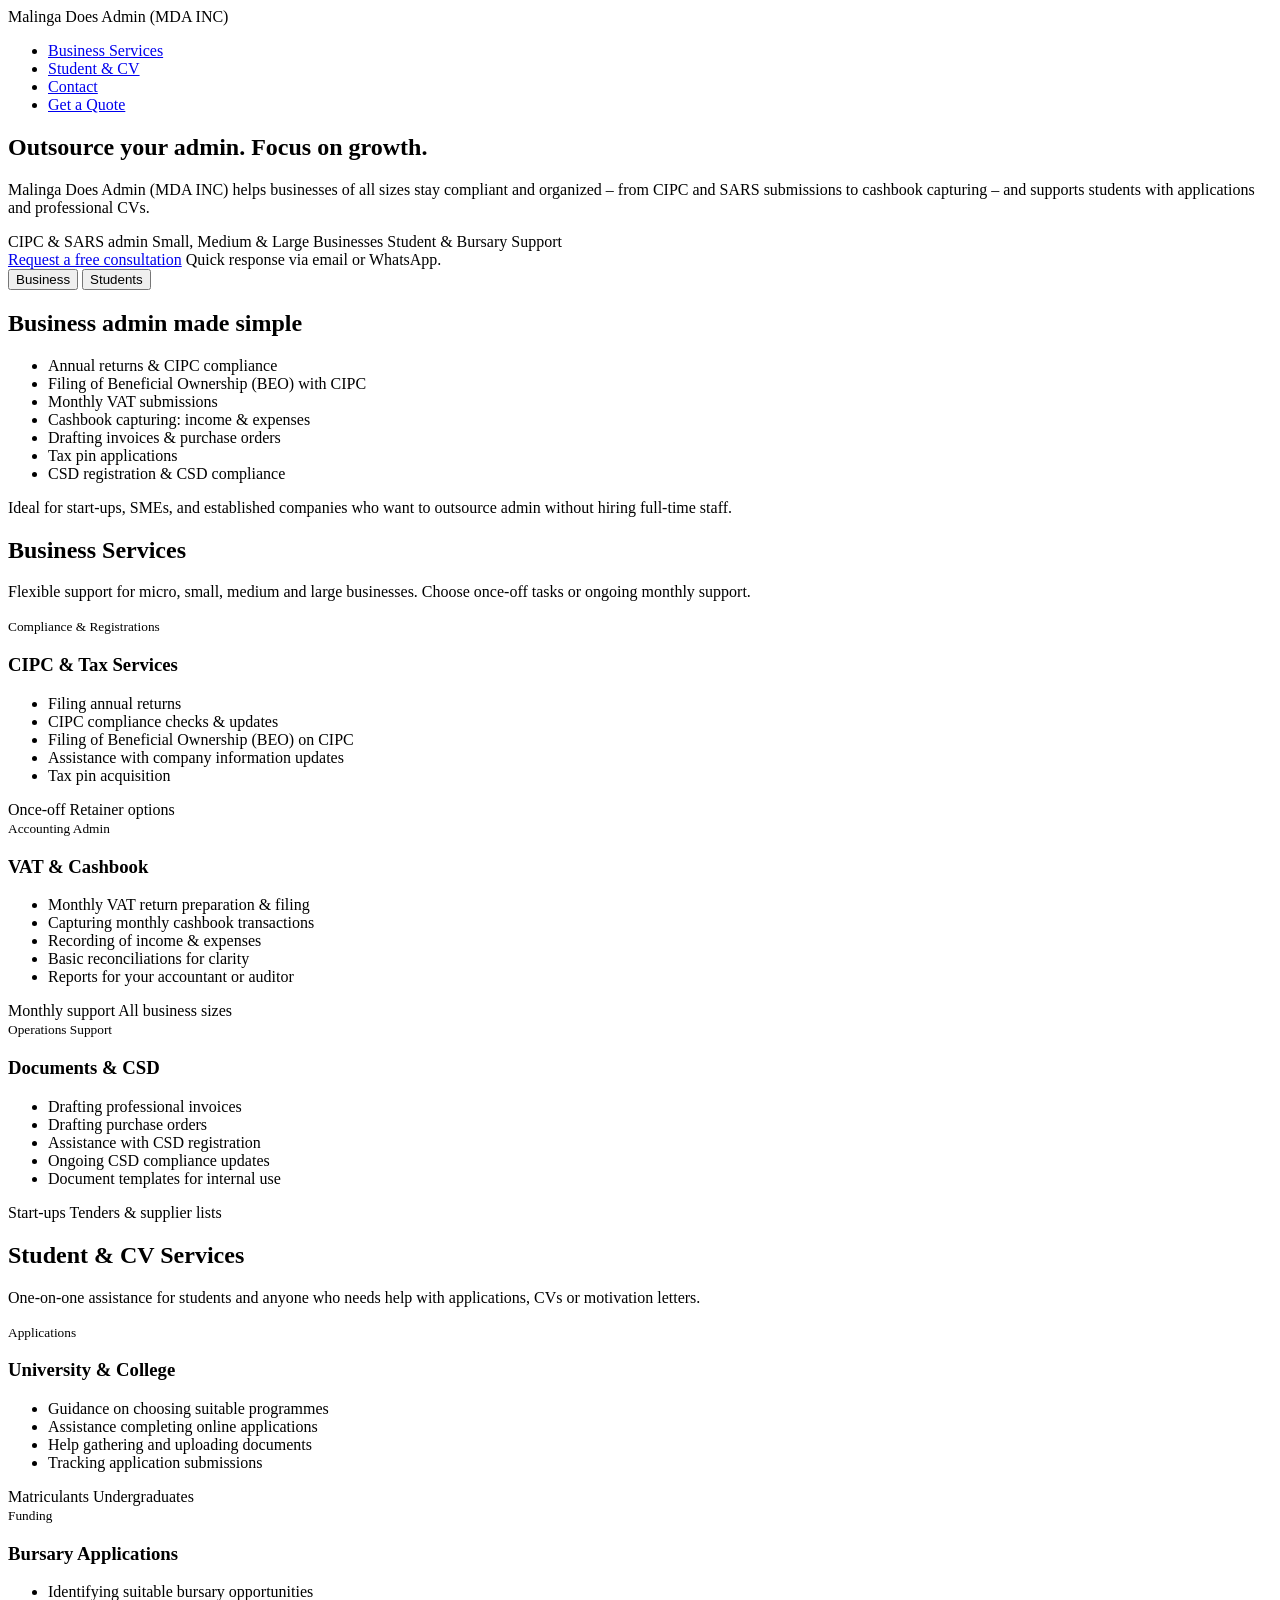
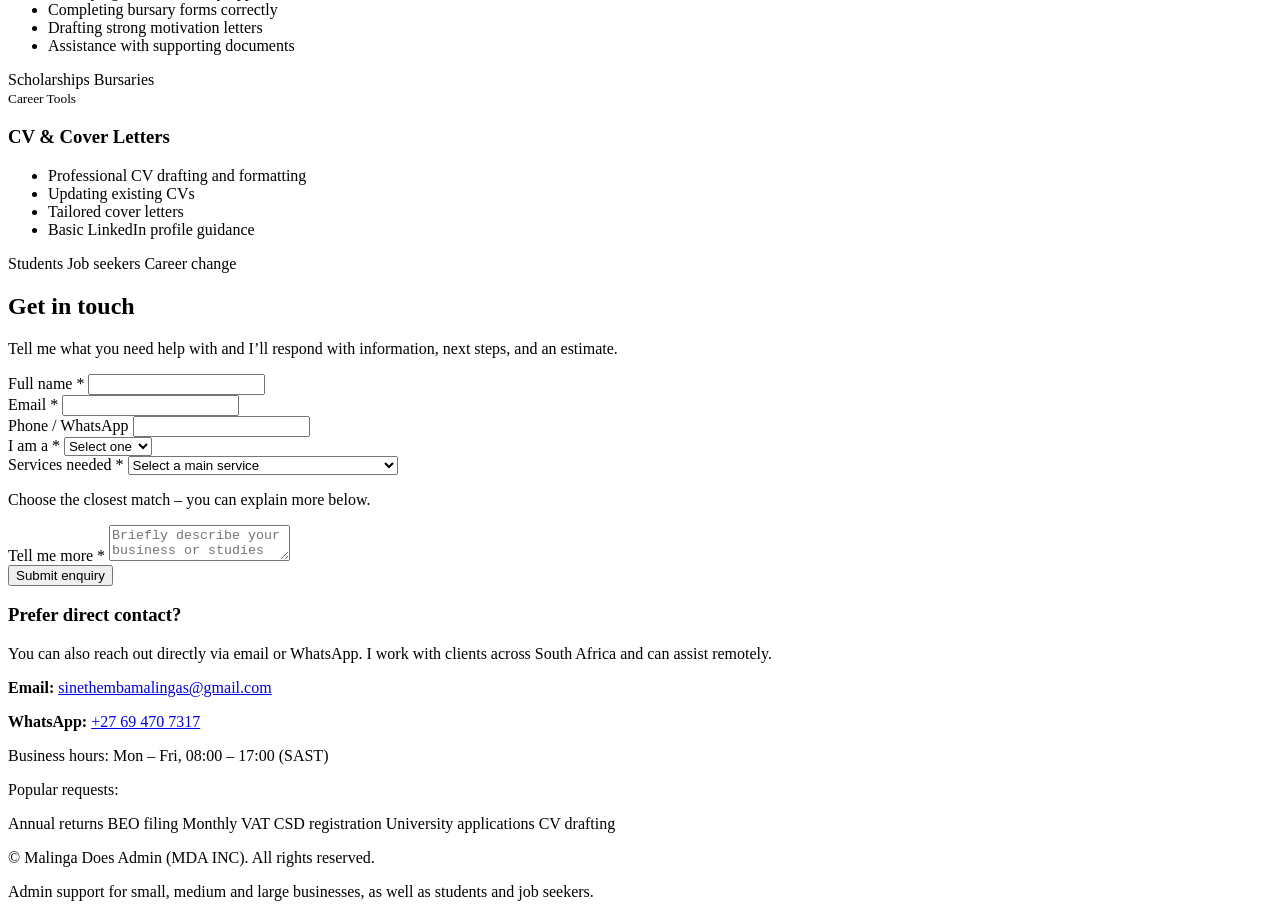
==== MDA index.html @ ca363f5a "Add files via upload" ====
<!DOCTYPE html>
<html lang="en">
<head>
  <meta charset="UTF-8" />
  <title>Malinga Does Admin (MDA INC) – Admin & Student Support Services</title>
  <meta name="viewport" content="width=device-width, initial-scale=1" />
  <meta name="description" content="Malinga Does Admin (MDA INC) offers CIPC & SARS admin, VAT, cashbook capturing, CSD, and student support including university, bursary applications and CV drafting." />
  <link rel="stylesheet" href="styles.css" />
</head>
<body>
  <!-- HEADER -->
  <header>
    <div class="container nav">
      <div class="logo">Malinga Does Admin (MDA INC)</div>
      <nav>
        <ul>
          <li><a href="#business-services">Business Services</a></li>
          <li><a href="#student-services">Student & CV</a></li>
          <li><a href="#contact">Contact</a></li>
          <li><a href="#contact" class="btn btn-outline">Get a Quote</a></li>
        </ul>
      </nav>
    </div>
  </header>

  <!-- HERO -->
  <section class="hero">
    <div class="container hero-inner">
      <div>
        <h1>Outsource your admin. Focus on growth.</h1>
        <p>
          Malinga Does Admin (MDA INC) helps businesses of all sizes stay compliant and organized –
          from CIPC and SARS submissions to cashbook capturing – and supports students with
          applications and professional CVs.
        </p>

        <div class="hero-badges">
          <span class="badge">CIPC & SARS admin</span>
          <span class="badge">Small, Medium & Large Businesses</span>
          <span class="badge">Student & Bursary Support</span>
        </div>

        <div class="hero-actions">
          <a href="#contact" class="btn btn-primary">Request a free consultation</a>
          <span class="hero-note">Quick response via email or WhatsApp.</span>
        </div>
      </div>

      <aside class="hero-card">
        <div class="pill-tabs">
          <button class="active" data-target="business-panel">Business</button>
          <button data-target="student-panel">Students</button>
        </div>

        <div id="business-panel">
          <h2>Business admin made simple</h2>
          <ul class="hero-list">
            <li>Annual returns & CIPC compliance</li>
            <li>Filing of Beneficial Ownership (BEO) with CIPC</li>
            <li>Monthly VAT submissions</li>
            <li>Cashbook capturing: income & expenses</li>
            <li>Drafting invoices & purchase orders</li>
            <li>Tax pin applications</li>
            <li>CSD registration & CSD compliance</li>
          </ul>
          <p class="hero-note">
            Ideal for start-ups, SMEs, and established companies who want
            to outsource admin without hiring full‑time staff.
          </p>
        </div>

        <div id="student-panel" style="display: none;">
          <h2>Support for students & job seekers</h2>
          <ul class="hero-list">
            <li>University, college & bursary applications</li>
            <li>Assistance with required documents</li>
            <li>Professional CV drafting & layout</li>
            <li>Motivation letters and cover letters</li>
          </ul>
          <p class="hero-note">
            Perfect for matriculants, university students, and anyone
            needing a strong CV or help with applications.
          </p>
        </div>
      </aside>
    </div>
  </section>

  <!-- BUSINESS SERVICES -->
  <section id="business-services">
    <div class="container">
      <div class="section-title">
        <h2>Business Services</h2>
        <p>
          Flexible support for micro, small, medium and large
          businesses. Choose once‑off tasks or ongoing monthly support.
        </p>
      </div>

      <div class="grid-3">
        <div class="card">
          <small>Compliance & Registrations</small>
          <h3>CIPC & Tax Services</h3>
          <ul>
            <li>Filing annual returns</li>
            <li>CIPC compliance checks & updates</li>
            <li>Filing of Beneficial Ownership (BEO) on CIPC</li>
            <li>Assistance with company information updates</li>
            <li>Tax pin acquisition</li>
          </ul>
          <div>
            <span class="tag">Once‑off</span>
            <span class="tag">Retainer options</span>
          </div>
        </div>

        <div class="card">
          <small>Accounting Admin</small>
          <h3>VAT & Cashbook</h3>
          <ul>
            <li>Monthly VAT return preparation & filing</li>
            <li>Capturing monthly cashbook transactions</li>
            <li>Recording of income & expenses</li>
            <li>Basic reconciliations for clarity</li>
            <li>Reports for your accountant or auditor</li>
          </ul>
          <div>
            <span class="tag">Monthly support</span>
            <span class="tag">All business sizes</span>
          </div>
        </div>

        <div class="card">
          <small>Operations Support</small>
          <h3>Documents & CSD</h3>
          <ul>
            <li>Drafting professional invoices</li>
            <li>Drafting purchase orders</li>
            <li>Assistance with CSD registration</li>
            <li>Ongoing CSD compliance updates</li>
            <li>Document templates for internal use</li>
          </ul>
          <div>
            <span class="tag">Start‑ups</span>
            <span class="tag">Tenders & supplier lists</span>
          </div>
        </div>
      </div>
    </div>
  </section>

  <!-- STUDENT & CV SERVICES -->
  <section id="student-services">
    <div class="container">
      <div class="section-title">
        <h2>Student & CV Services</h2>
        <p>
          One‑on‑one assistance for students and anyone who needs help
          with applications, CVs or motivation letters.
        </p>
      </div>

      <div class="grid-3">
        <div class="card">
          <small>Applications</small>
          <h3>University & College</h3>
          <ul>
            <li>Guidance on choosing suitable programmes</li>
            <li>Assistance completing online applications</li>
            <li>Help gathering and uploading documents</li>
            <li>Tracking application submissions</li>
          </ul>
          <div>
            <span class="tag">Matriculants</span>
            <span class="tag">Undergraduates</span>
          </div>
        </div>

        <div class="card">
          <small>Funding</small>
          <h3>Bursary Applications</h3>
          <ul>
            <li>Identifying suitable bursary opportunities</li>
            <li>Completing bursary forms correctly</li>
            <li>Drafting strong motivation letters</li>
            <li>Assistance with supporting documents</li>
          </ul>
          <div>
            <span class="tag">Scholarships</span>
            <span class="tag">Bursaries</span>
          </div>
        </div>

        <div class="card">
          <small>Career Tools</small>
          <h3>CV & Cover Letters</h3>
          <ul>
            <li>Professional CV drafting and formatting</li>
            <li>Updating existing CVs</li>
            <li>Tailored cover letters</li>
            <li>Basic LinkedIn profile guidance</li>
          </ul>
          <div>
            <span class="tag">Students</span>
            <span class="tag">Job seekers</span>
            <span class="tag">Career change</span>
          </div>
        </div>
      </div>
    </div>
  </section>

  <!-- CONTACT -->
  <section id="contact">
    <div class="container">
      <div class="section-title">
        <h2>Get in touch</h2>
        <p>
          Tell me what you need help with and I’ll respond with
          information, next steps, and an estimate.
        </p>
      </div>

      <div class="contact-layout">
        <form id="contact-form" action="https://formspree.io/f/YOUR_FORMSPREE_ID" method="POST">
          <div class="inline-fields">
            <div class="field-group">
              <label for="name">Full name *</label>
              <input type="text" id="name" name="name" required />
            </div>
            <div class="field-group">
              <label for="email">Email *</label>
              <input type="email" id="email" name="_replyto" required />
            </div>
          </div>

          <div class="inline-fields">
            <div class="field-group">
              <label for="phone">Phone / WhatsApp</label>
              <input type="tel" id="phone" name="phone" />
            </div>
            <div class="field-group">
              <label for="client-type">I am a *</label>
              <select id="client-type" name="client_type" required>
                <option value="">Select one</option>
                <option value="business">Business</option>
                <option value="student">Student</option>
                <option value="job-seeker">Job seeker</option>
                <option value="other">Other</option>
              </select>
            </div>
          </div>

          <div class="field-group">
            <label for="services">Services needed *</label>
            <select id="services" name="services" required>
              <option value="">Select a main service</option>
              <option value="annual-returns">Annual returns / CIPC compliance</option>
              <option value="beo">Beneficial Ownership (BEO) filing</option>
              <option value="vat">Monthly VAT filing</option>
              <option value="cashbook">Cashbook capturing (income & expenses)</option>
              <option value="invoices-pos">Invoices & Purchase Orders</option>
              <option value="tax-pin">Tax pin / SARS admin</option>
              <option value="csd">CSD registration & compliance</option>
              <option value="tertiary-apps">University / College applications</option>
              <option value="bursaries">Bursary applications</option>
              <option value="cv">CV drafting / update</option>
              <option value="other">Other / Not sure</option>
            </select>
            <p class="helper-text">
              Choose the closest match – you can explain more below.
            </p>
          </div>

          <div class="field-group">
            <label for="message">Tell me more *</label>
            <textarea id="message" name="message" required
              placeholder="Briefly describe your business or studies and what you need help with."></textarea>
          </div>

          <button type="submit" class="btn btn-primary">Submit enquiry</button>
          <p id="form-status" class="helper-text" style="margin-top: 0.4rem;"></p>
        </form>

        <div class="contact-info">
          <h3>Prefer direct contact?</h3>
          <p>
            You can also reach out directly via email or WhatsApp.
            I work with clients across South Africa and can assist
            remotely.
          </p>

          <div class="contact-box">
            <p><strong>Email:</strong> <a href="mailto:sinethembamalingas@gmail.com">sinethembamalingas@gmail.com</a></p>
            <p><strong>WhatsApp:</strong>
              <a href="https://wa.me/27694707317" target="_blank">+27&nbsp;69&nbsp;470&nbsp;7317</a>
            </p>
            <p style="margin-top: 0.5rem;">
              Business hours: Mon – Fri, 08:00 – 17:00 (SAST)
            </p>
          </div>

          <p style="margin-top: 1rem;">Popular requests:</p>
          <div>
            <span class="pill">Annual returns</span>
            <span class="pill">BEO filing</span>
            <span class="pill">Monthly VAT</span>
            <span class="pill">CSD registration</span>
            <span class="pill">University applications</span>
            <span class="pill">CV drafting</span>
          </div>
        </div>
      </div>
    </div>
  </section>

  <!-- FOOTER -->
  <footer>
    <div class="container">
      <p>&copy; <span id="year"></span> Malinga Does Admin (MDA INC). All rights reserved.</p>
      <p>
        Admin support for small, medium and large businesses, as well as students
        and job seekers.
      </p>
    </div>
  </footer>

  <script src="script.js"></script>
</body>
</html>
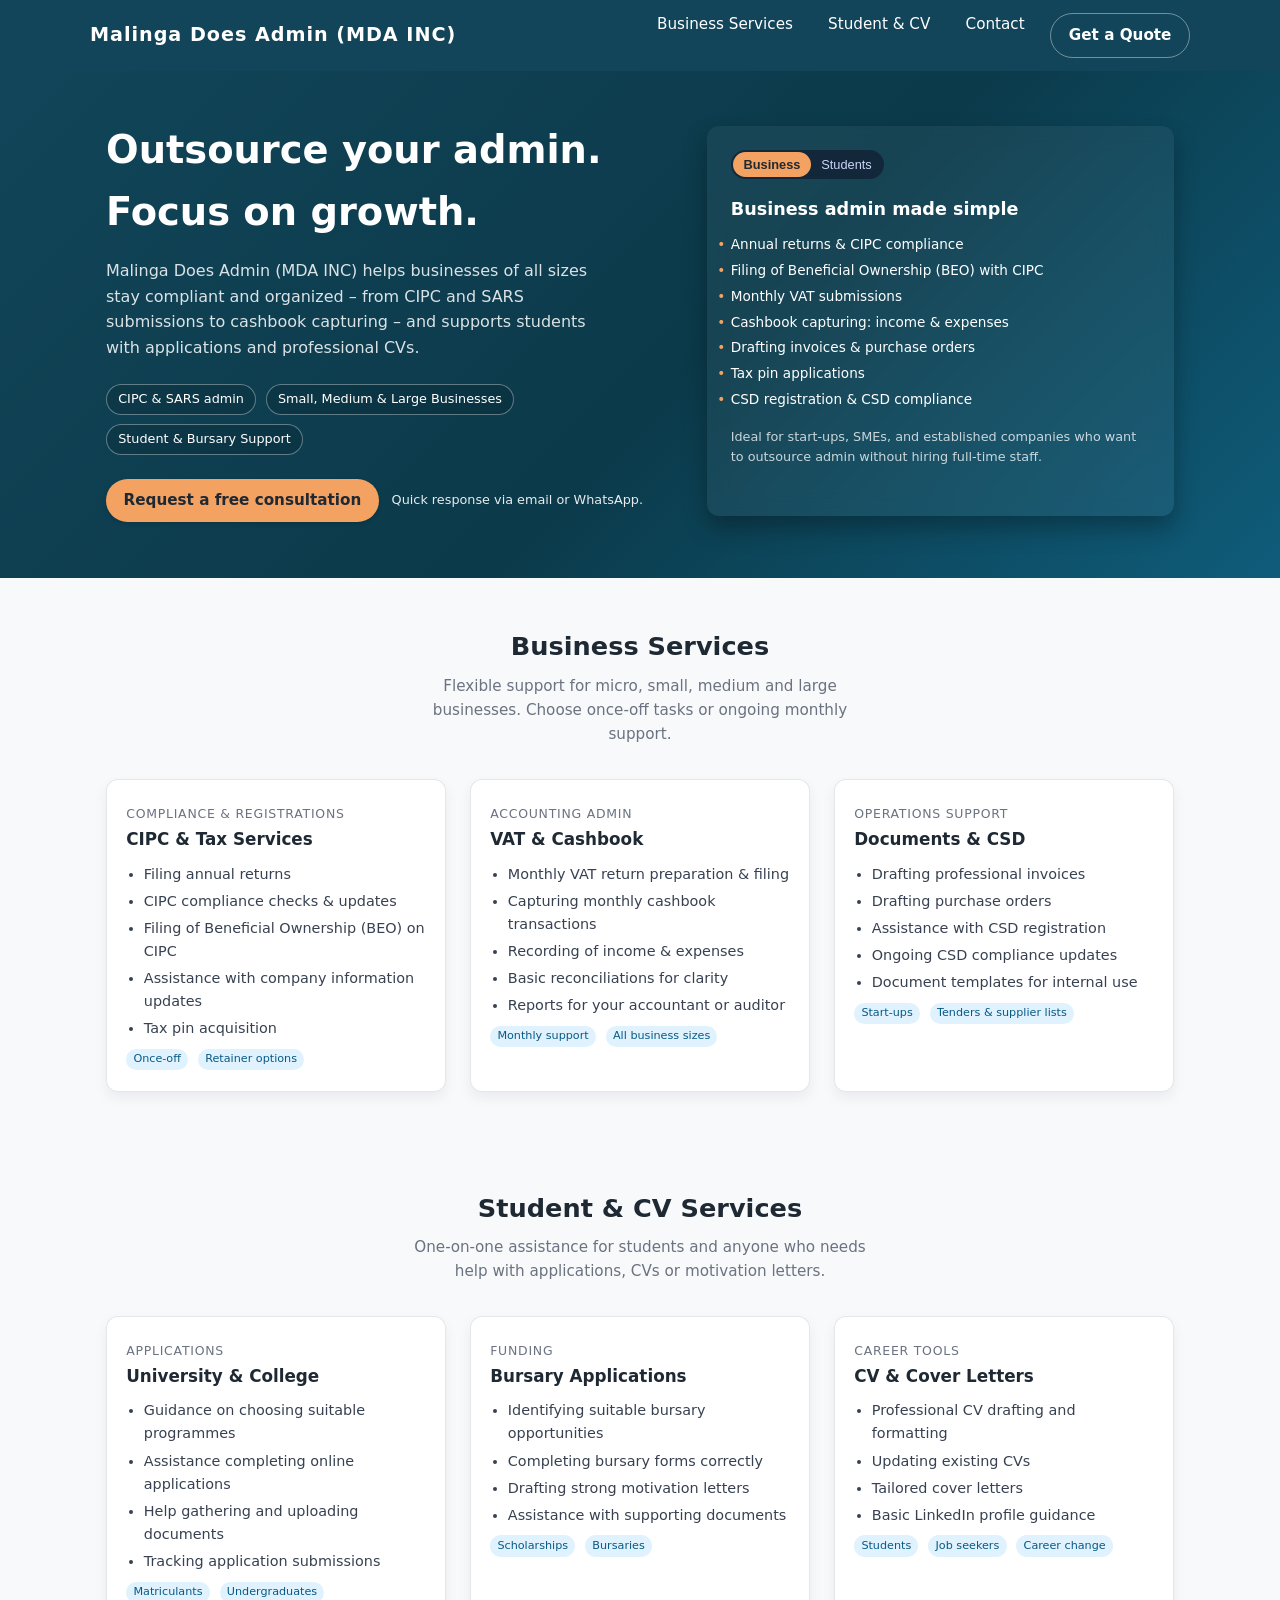
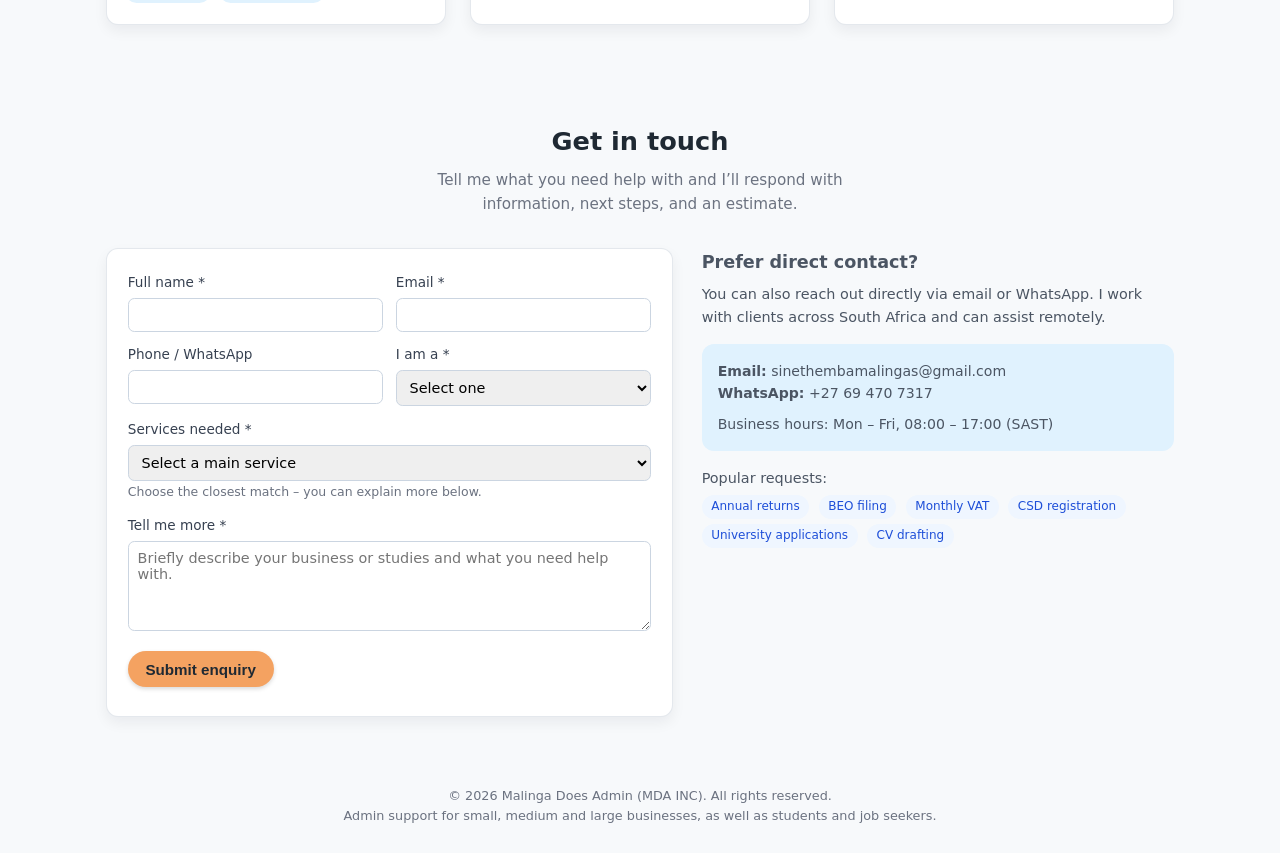
==== commit 5363a552: "Update print statement from 'Hello' to 'Goodbye'" ====
--- a/MDA index.html
+++ b/MDA index.html
@@ -4,8 +4,418 @@
   <meta charset="UTF-8" />
   <title>Malinga Does Admin (MDA INC) – Admin & Student Support Services</title>
   <meta name="viewport" content="width=device-width, initial-scale=1" />
-  <meta name="description" content="Malinga Does Admin (MDA INC) offers CIPC & SARS admin, VAT, cashbook capturing, CSD, and student support including university, bursary applications and CV drafting." />
-  <link rel="stylesheet" href="styles.css" />
+  <meta
+    name="description"
+    content="Malinga Does Admin (MDA INC) offers CIPC & SARS admin, VAT filing, cashbook capturing, CSD compliance, and support for students with applications and CV drafting."
+  />
+  <style>
+    :root {
+      --primary: #124559;
+      --primary-light: #197aa2;
+      --accent: #f4a261;
+      --bg: #f7f9fb;
+      --text: #1f2933;
+      --muted: #6b7280;
+      --white: #ffffff;
+    }
+
+    * {
+      box-sizing: border-box;
+      margin: 0;
+      padding: 0;
+    }
+
+    body {
+      font-family: system-ui, -apple-system, BlinkMacSystemFont, "Segoe UI", sans-serif;
+      background: var(--bg);
+      color: var(--text);
+      line-height: 1.6;
+    }
+
+    a {
+      color: inherit;
+      text-decoration: none;
+    }
+
+    header {
+      background: var(--primary);
+      color: var(--white);
+      position: sticky;
+      top: 0;
+      z-index: 100;
+    }
+
+    .container {
+      width: 100%;
+      max-width: 1100px;
+      margin: 0 auto;
+      padding: 0 1rem;
+    }
+
+    .nav {
+      display: flex;
+      align-items: center;
+      justify-content: space-between;
+      padding: 0.8rem 0;
+    }
+
+    .logo {
+      font-weight: 700;
+      font-size: 1.2rem;
+      letter-spacing: 0.05em;
+    }
+
+    nav ul {
+      list-style: none;
+      display: flex;
+      gap: 1rem;
+      font-size: 0.95rem;
+    }
+
+    nav ul li a {
+      padding: 0.4rem 0.6rem;
+      border-radius: 0.25rem;
+      transition: background 0.2s;
+    }
+
+    nav ul li a:hover {
+      background: rgba(255, 255, 255, 0.12);
+    }
+
+    .btn {
+      display: inline-block;
+      padding: 0.6rem 1.1rem;
+      border-radius: 999px;
+      border: none;
+      cursor: pointer;
+      font-weight: 600;
+      font-size: 0.95rem;
+      transition: transform 0.1s, box-shadow 0.1s, background 0.1s;
+      text-align: center;
+    }
+
+    .btn-primary {
+      background: var(--accent);
+      color: #1f2933;
+      box-shadow: 0 2px 4px rgba(0, 0, 0, 0.15);
+    }
+
+    .btn-primary:hover {
+      background: #f29a4d;
+      transform: translateY(-1px);
+      box-shadow: 0 4px 10px rgba(0, 0, 0, 0.18);
+    }
+
+    .btn-outline {
+      background: transparent;
+      color: var(--white);
+      border: 1px solid rgba(255, 255, 255, 0.4);
+    }
+
+    /* Hero */
+    .hero {
+      padding: 3rem 0 3.5rem;
+      background: linear-gradient(135deg, #124559, #0b3a4a 55%, #0f5c7a);
+      color: var(--white);
+    }
+
+    .hero-inner {
+      display: grid;
+      grid-template-columns: minmax(0, 3fr) minmax(0, 2.5fr);
+      gap: 2.5rem;
+      align-items: center;
+    }
+
+    .hero h1 {
+      font-size: clamp(2rem, 3vw, 2.6rem);
+      margin-bottom: 1rem;
+    }
+
+    .hero p {
+      max-width: 32rem;
+      color: rgba(255, 255, 255, 0.85);
+      margin-bottom: 1.5rem;
+    }
+
+    .hero-badges {
+      display: flex;
+      flex-wrap: wrap;
+      gap: 0.6rem;
+      margin-bottom: 1.5rem;
+      font-size: 0.8rem;
+    }
+
+    .badge {
+      padding: 0.25rem 0.7rem;
+      border-radius: 999px;
+      border: 1px solid rgba(255, 255, 255, 0.35);
+      background: rgba(0, 0, 0, 0.12);
+      backdrop-filter: blur(6px);
+    }
+
+    .hero-actions {
+      display: flex;
+      flex-wrap: wrap;
+      gap: 0.8rem;
+      align-items: center;
+    }
+
+    .hero-note {
+      font-size: 0.8rem;
+      opacity: 0.9;
+    }
+
+    .hero-card {
+      background: rgba(255, 255, 255, 0.05);
+      border-radius: 0.75rem;
+      padding: 1.5rem;
+      box-shadow: 0 12px 25px rgba(0, 0, 0, 0.3);
+      backdrop-filter: blur(10px);
+    }
+
+    .hero-card h2 {
+      font-size: 1.1rem;
+      margin-bottom: 0.7rem;
+    }
+
+    .pill-tabs {
+      display: inline-flex;
+      border-radius: 999px;
+      padding: 0.15rem;
+      background: rgba(15, 23, 42, 0.6);
+      margin-bottom: 1rem;
+    }
+
+    .pill-tabs button {
+      border-radius: 999px;
+      border: none;
+      background: transparent;
+      color: #cbd5f5;
+      font-size: 0.8rem;
+      padding: 0.3rem 0.65rem;
+      cursor: pointer;
+      transition: background 0.15s;
+    }
+
+    .pill-tabs button.active {
+      background: var(--accent);
+      color: #1f2933;
+      font-weight: 600;
+    }
+
+    .hero-list {
+      list-style: none;
+      font-size: 0.85rem;
+      display: grid;
+      gap: 0.25rem;
+      margin-bottom: 1rem;
+    }
+
+    .hero-list li::before {
+      content: "•";
+      color: var(--accent);
+      display: inline-block;
+      width: 1em;
+      margin-left: -1em;
+    }
+
+    /* Sections */
+    section {
+      padding: 3rem 0;
+    }
+
+    .section-title {
+      text-align: center;
+      margin-bottom: 2rem;
+    }
+
+    .section-title h2 {
+      font-size: 1.6rem;
+      margin-bottom: 0.4rem;
+    }
+
+    .section-title p {
+      color: var(--muted);
+      font-size: 0.95rem;
+      max-width: 30rem;
+      margin: 0.3rem auto 0;
+    }
+
+    /* Services */
+    .grid-3 {
+      display: grid;
+      grid-template-columns: repeat(3, minmax(0, 1fr));
+      gap: 1.5rem;
+    }
+
+    .card {
+      background: var(--white);
+      border-radius: 0.75rem;
+      padding: 1.3rem 1.2rem;
+      box-shadow: 0 6px 14px rgba(15, 23, 42, 0.06);
+      border: 1px solid rgba(148, 163, 184, 0.25);
+    }
+
+    .card h3 {
+      font-size: 1.05rem;
+      margin-bottom: 0.4rem;
+    }
+
+    .card small {
+      color: var(--muted);
+      font-size: 0.78rem;
+      text-transform: uppercase;
+      letter-spacing: 0.06em;
+    }
+
+    .card ul {
+      margin-top: 0.6rem;
+      padding-left: 1.1rem;
+      font-size: 0.9rem;
+      color: #374151;
+    }
+
+    .card ul li {
+      margin-bottom: 0.25rem;
+    }
+
+    .tag {
+      display: inline-block;
+      font-size: 0.7rem;
+      padding: 0.1rem 0.45rem;
+      border-radius: 999px;
+      background: #e0f2fe;
+      color: #075985;
+      margin-right: 0.3rem;
+      margin-top: 0.3rem;
+    }
+
+    /* Contact */
+    .contact-layout {
+      display: grid;
+      grid-template-columns: minmax(0, 3fr) minmax(0, 2.5fr);
+      gap: 1.8rem;
+      align-items: flex-start;
+    }
+
+    form {
+      background: var(--white);
+      border-radius: 0.75rem;
+      padding: 1.4rem 1.3rem;
+      box-shadow: 0 6px 14px rgba(15, 23, 42, 0.06);
+      border: 1px solid rgba(148, 163, 184, 0.25);
+    }
+
+    .field-group {
+      margin-bottom: 0.8rem;
+    }
+
+    label {
+      display: block;
+      font-size: 0.85rem;
+      margin-bottom: 0.25rem;
+      color: #374151;
+    }
+
+    input[type="text"],
+    input[type="email"],
+    input[type="tel"],
+    select,
+    textarea {
+      width: 100%;
+      padding: 0.5rem 0.55rem;
+      border-radius: 0.4rem;
+      border: 1px solid #cbd5e1;
+      font-size: 0.9rem;
+      font-family: inherit;
+    }
+
+    textarea {
+      min-height: 90px;
+      resize: vertical;
+    }
+
+    .inline-fields {
+      display: grid;
+      grid-template-columns: repeat(2, minmax(0, 1fr));
+      gap: 0.8rem;
+    }
+
+    .helper-text {
+      font-size: 0.78rem;
+      color: var(--muted);
+      margin-top: 0.1rem;
+    }
+
+    .contact-info {
+      font-size: 0.9rem;
+      color: #4b5563;
+    }
+
+    .contact-info h3 {
+      font-size: 1.1rem;
+      margin-bottom: 0.4rem;
+    }
+
+    .contact-box {
+      background: #e0f2fe;
+      border-radius: 0.75rem;
+      padding: 1rem;
+      margin-top: 0.9rem;
+      font-size: 0.88rem;
+    }
+
+    .pill {
+      display: inline-block;
+      border-radius: 999px;
+      background: #eff6ff;
+      color: #1d4ed8;
+      font-size: 0.75rem;
+      padding: 0.15rem 0.6rem;
+      margin-right: 0.3rem;
+      margin-top: 0.3rem;
+    }
+
+    footer {
+      padding: 1.3rem 0 1.6rem;
+      font-size: 0.8rem;
+      color: var(--muted);
+      text-align: center;
+    }
+
+    footer a {
+      color: var(--primary-light);
+    }
+
+    /* Responsive */
+    @media (max-width: 900px) {
+      .hero-inner,
+      .contact-layout {
+        grid-template-columns: minmax(0, 1fr);
+      }
+      .hero {
+        padding-top: 2.3rem;
+      }
+    }
+
+    @media (max-width: 768px) {
+      nav ul {
+        display: none; /* can add a mobile menu later */
+      }
+
+      .grid-3 {
+        grid-template-columns: minmax(0, 1fr);
+      }
+
+      section {
+        padding: 2.3rem 0;
+      }
+
+      .hero {
+        padding-bottom: 2.5rem;
+      }
+    }
+  </style>
 </head>
 <body>
   <!-- HEADER -->
@@ -222,7 +632,11 @@
       </div>
 
       <div class="contact-layout">
-        <form id="contact-form" action="https://formspree.io/f/YOUR_FORMSPREE_ID" method="POST">
+        <form
+          id="contact-form"
+          action="YOUR_FORMSPREE_URL_HERE"
+          method="POST"
+        >
           <div class="inline-fields">
             <div class="field-group">
               <label for="name">Full name *</label>
@@ -274,9 +688,19 @@
 
           <div class="field-group">
             <label for="message">Tell me more *</label>
-            <textarea id="message" name="message" required
-              placeholder="Briefly describe your business or studies and what you need help with."></textarea>
-          </div>
+            <textarea
+              id="message"
+              name="message"
+              required
+              placeholder="Briefly describe your business or studies and what you need help with."
+            ></textarea>
+          </div>
+
+          <input
+            type="hidden"
+            name="source"
+            value="Malinga Does Admin (MDA INC) website contact form"
+          />
 
           <button type="submit" class="btn btn-primary">Submit enquiry</button>
           <p id="form-status" class="helper-text" style="margin-top: 0.4rem;"></p>
@@ -325,6 +749,70 @@
     </div>
   </footer>
 
-  <script src="script.js"></script>
+  <script>
+    // Toggle hero card between Business / Students
+    const tabs = document.querySelectorAll(".pill-tabs button");
+    const businessPanel = document.getElementById("business-panel");
+    const studentPanel = document.getElementById("student-panel");
+
+    tabs.forEach((btn) => {
+      btn.addEventListener("click", () => {
+        tabs.forEach((b) => b.classList.remove("active"));
+        btn.classList.add("active");
+
+        if (btn.dataset.target === "business-panel") {
+          businessPanel.style.display = "block";
+          studentPanel.style.display = "none";
+        } else {
+          businessPanel.style.display = "none";
+          studentPanel.style.display = "block";
+        }
+      });
+    });
+
+    // Contact form – send via Formspree and show status messages
+    const form = document.getElementById("contact-form");
+    const status = document.getElementById("form-status");
+
+    if (form) {
+      form.addEventListener("submit", async function (e) {
+        e.preventDefault();
+        status.textContent = "Sending...";
+        status.style.color = "#4b5563";
+
+        try {
+          const formData = new FormData(form);
+          const response = await fetch(form.action, {
+            method: form.method,
+            body: formData,
+            headers: {
+              Accept: "application/json",
+            },
+          });
+
+          if (response.ok) {
+            status.textContent =
+              "Thank you for your enquiry. I will contact you shortly.";
+            status.style.color = "#16a34a";
+            form.reset();
+          } else {
+            status.textContent =
+              "There was a problem sending your message. Please email me directly at sinethembamalingas@gmail.com.";
+            status.style.color = "#dc2626";
+          }
+        } catch (error) {
+          status.textContent =
+            "Network error. Please try again or email me directly at sinethembamalingas@gmail.com.";
+          status.style.color = "#dc2626";
+        }
+      });
+    }
+
+    // Set current year in footer
+    const yearEl = document.getElementById("year");
+    if (yearEl) {
+      yearEl.textContent = new Date().getFullYear();
+    }
+  </script>
 </body>
 </html>
